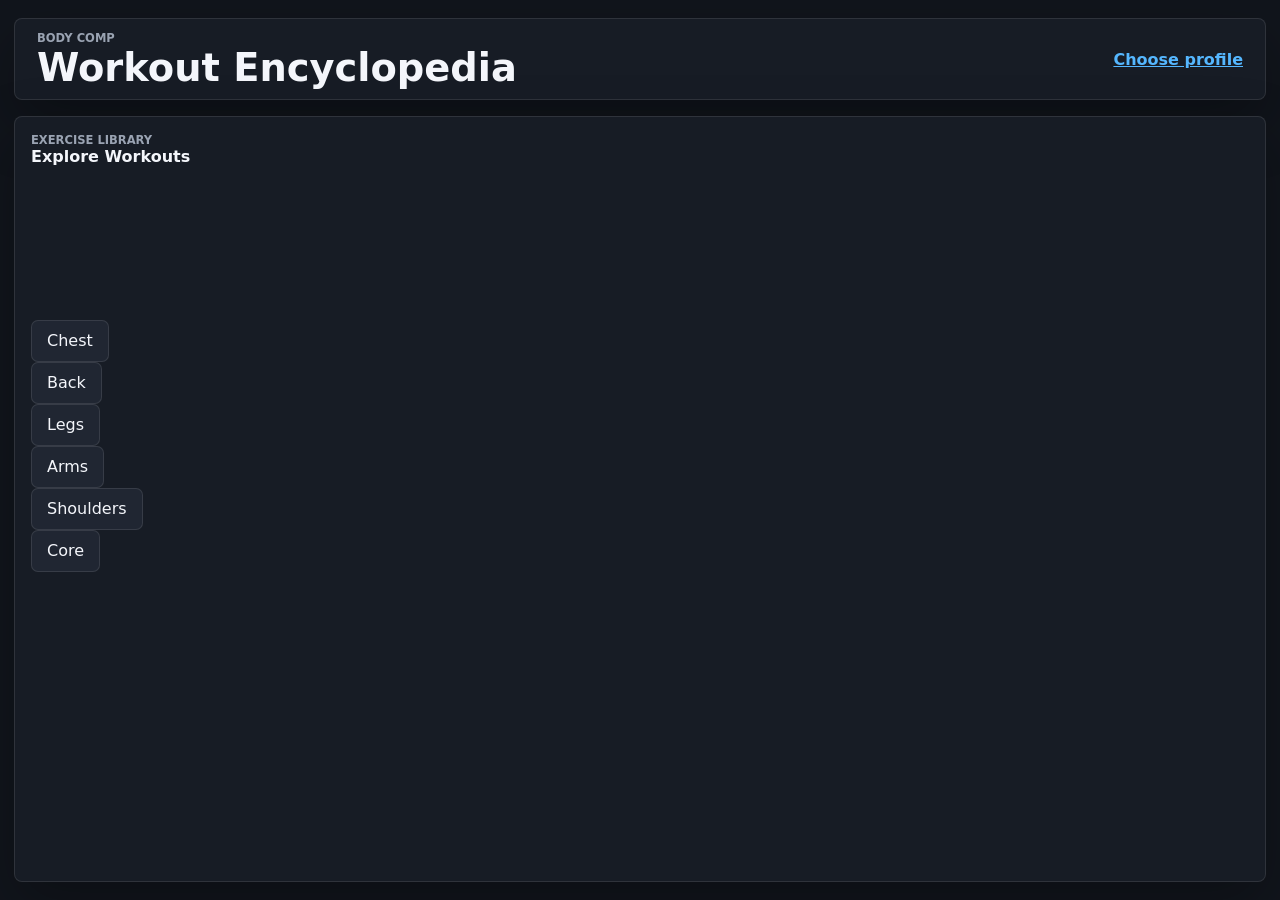
==== workout-encyclopedia.html @ 5a043ffc "Beginning inital work on Workout encyclopedia with list of exercises and visualization." ====
<!DOCTYPE html>
<html lang="en">
<head>
    <meta charset="UTF-8">
    <meta name="viewport" content="width=device-width, initial-scale=1.0">
    <title>Workout Encyclopedia</title>
    <link rel="stylesheet" href="styles.css">
</head>
<body>
    <main class="app-shell">
        <header class="titlebar">
            <div>
                <p class="eyebrow">Body Comp</p>
                <h1>Workout Encyclopedia</h1>
            </div>
        </header>

        <section class="encyclopedia-page">
            <div class="panel encyclopedia-panel">
                <div class="encyclopedia-heading">
                    <div>
                        <p class="eyebrow">Exercise Library</p>
                        <h2>Explore Workouts</h2>
                    </div>
                </div>

                <div class = "muscleGroup-list" id="muscleGroup-list" aria-label="Muscle groups">
                 
                    <button class="muscle-group-button" data-muscle-group="chest">Chest</button>
                    <button class="muscle-group-button" data-muscle-group="back">Back</button>
                    <button class="muscle-group-button" data-muscle-group="legs">Legs</button>
                    <button class="muscle-group-button" data-muscle-group="arms">Arms</button>
                    <button class="muscle-group-button" data-muscle-group="shoulders">Shoulders</button>
                    <button class="muscle-group-button" data-muscle-group="core">Core</button>
                </div>

                <div
                    id="workoutEncyclopedia"
                    class="workout-exercises"
                    aria-live="polite"
                ></div>
            </div>
        </section>
    </main>

    <script src="nav-config.js"></script>
    <script src="nav-utils.js"></script>
    <script src="api.js"></script>
    <script src="profile-menu.js"></script>
    <script src="workout-encyclopedia.js"></script>

</body>
</html>
---- styles.css ----
:root {
  color-scheme: dark;
  --bg: #11151c;
  --surface: #171c25;
  --surface-2: #202632;
  --surface-3: #282f3c;
  --text: #f4f6fb;
  --muted: #9aa3b2;
  --quiet: #737d8d;
  --line: rgba(255, 255, 255, 0.1);
  --line-strong: rgba(255, 255, 255, 0.18);
  --accent: #55b7ff;
  --accent-soft: rgba(85, 183, 255, 0.16);
  --muscle: #2f7fca;
  --muscle-dim: #235c98;
  --body: #272f3f;
  --shadow: 0 22px 60px rgba(0, 0, 0, 0.28);
}

* {
  box-sizing: border-box;
}

body {
  margin: 0;
  min-height: 100vh;
  background: var(--bg);
  color: var(--text);
  font-family:
    Inter,
    ui-sans-serif,
    system-ui,
    -apple-system,
    BlinkMacSystemFont,
    "Segoe UI",
    sans-serif;
}

button {
  font: inherit;
  cursor: pointer;
}

.app-shell {
  display: grid;
  grid-template-rows: auto minmax(0, 1fr);
  gap: 16px;
  width: min(1480px, calc(100% - 28px));
  min-height: 100vh;
  margin: 0 auto;
  padding: 18px 0;
}

.titlebar,
.workspace,
.panel,
.model-panel {
  border: 1px solid var(--line);
  background: var(--surface);
  box-shadow: var(--shadow);
}

.titlebar {
  display: flex;
  flex-wrap: wrap;
  justify-content: space-between;
  gap: 18px;
  align-items: center;
  min-height: 70px;
  padding: 12px 22px;
  border-radius: 8px;
}

.workout-page-titlebar {
  min-height: 56px;
  padding: 8px 18px;
}

.workout-page-titlebar h1 {
  font-size: 1.8rem;
}

.eyebrow,
.canvas-toolbar span,
.stat-grid span,
.metric-list span {
  margin: 0;
  color: var(--muted);
  font-size: 0.72rem;
  font-weight: 850;
  letter-spacing: 0;
  text-transform: uppercase;
}

h1,
h2,
p {
  margin: 0;
}

h1 {
  margin-top: 4px;
  font-size: clamp(1.55rem, 3vw, 2.6rem);
  line-height: 1;
}

h2 {
  font-size: 1rem;
}

.view-toggle {
  display: grid;
  grid-template-columns: 1fr 1fr;
  min-width: 190px;
  padding: 4px;
  border: 1px solid var(--line);
  border-radius: 8px;
  background: #0f131a;
}

.view-toggle a {
  display: grid;
  place-items: center;
  min-height: 38px;
  border: 0;
  border-radius: 6px;
  background: transparent;
  color: var(--muted);
  font-weight: 850;
  text-decoration: none;
}

.view-toggle a.active {
  background: var(--surface-3);
  color: var(--text);
}

.home-page {
  display: grid;
  place-content: center;
  gap: 24px;
  width: min(760px, 100%);
  min-height: calc(100vh - 138px);
  margin: 0 auto;
}

.welcome-section {
  text-align: center;
}

.welcome-section h2 {
  font-size: clamp(1.6rem, 4vw, 2.5rem);
}

.welcome-section p {
  margin-top: 10px;
  color: var(--muted);
}

.view-buttons {
  display: grid;
  grid-template-columns: repeat(auto-fit, minmax(180px, 1fr));
  gap: 14px;
}

.view-button {
  display: grid;
  justify-items: center;
  gap: 10px;
  padding: 30px 20px;
  border: 1px solid var(--line);
  border-radius: 8px;
  background: var(--surface);
  color: var(--text);
  box-shadow: var(--shadow);
  text-decoration: none;
  transition:
    transform 160ms ease,
    border-color 160ms ease,
    background 160ms ease;
}

.view-button:hover,
.view-button:focus-visible {
  border-color: var(--accent);
  background: var(--surface-2);
  outline: none;
  transform: translateY(-2px);
}

.button-icon {
  display: grid;
  place-items: center;
  width: 48px;
  height: 48px;
  border-radius: 50%;
  background: var(--accent-soft);
  color: var(--accent);
  font-size: 1.6rem;
}

.button-text {
  font-size: 1.1rem;
  font-weight: 850;
}

.workspace {
  display: grid;
  grid-template-columns: 280px minmax(460px, 1fr) 320px;
  gap: 14px;
  min-height: 0;
  padding: 14px;
  border-radius: 8px;
}

.sidebar,
.details-panel {
  display: grid;
  align-content: start;
  gap: 14px;
  min-width: 0;
}

.panel,
.model-panel {
  border-radius: 8px;
}

.panel {
  display: grid;
  gap: 14px;
  padding: 16px;
}

.stat-grid,
.metric-list {
  display: grid;
  gap: 10px;
}

.stat-grid {
  grid-template-columns: 1fr 1fr;
}

.stat-grid article,
.metric-list article {
  min-width: 0;
  padding: 13px;
  border: 1px solid var(--line);
  border-radius: 8px;
  background: var(--surface-2);
}

.stat-grid strong,
.metric-list strong {
  display: block;
  margin-top: 4px;
  color: var(--text);
  font-size: 1.4rem;
  line-height: 1;
}

.model-panel {
  display: grid;
  grid-template-rows: auto minmax(730px, 1fr);
  min-width: 0;
  min-height: calc(100vh - 148px);
  overflow: hidden;
}

.canvas-toolbar {
  display: flex;
  justify-content: space-between;
  gap: 16px;
  align-items: center;
  min-height: 66px;
  padding: 12px 16px;
  border-bottom: 1px solid var(--line);
  background: #131820;
}

.canvas-toolbar strong {
  display: block;
  margin-top: 3px;
  font-size: 1.12rem;
}

.icon-button {
  display: grid;
  place-items: center;
  width: 42px;
  min-height: 42px;
  border: 1px solid var(--line-strong);
  border-radius: 8px;
  background: var(--surface-2);
  color: var(--text);
  font-size: 1.1rem;
  font-weight: 900;
}

.icon-button:hover {
  border-color: var(--accent);
  color: var(--accent);
}

.canvas-wrap {
  position: relative;
  min-height: 730px;
  background:
    linear-gradient(rgba(255, 255, 255, 0.03) 1px, transparent 1px),
    linear-gradient(90deg, rgba(255, 255, 255, 0.03) 1px, transparent 1px),
    radial-gradient(circle at center, #1c2230, #10141b 72%);
  background-size:
    42px 42px,
    42px 42px,
    auto;
}

#muscleCanvas {
  display: block;
  width: 100%;
  height: 100%;
  min-height: 730px;
  touch-action: none;
}

#muscleCanvas:focus-visible {
  outline: 3px solid var(--accent);
  outline-offset: -3px;
}

.visually-hidden {
  position: absolute;
  width: 1px;
  height: 1px;
  padding: 0;
  margin: -1px;
  overflow: hidden;
  clip: rect(0, 0, 0, 0);
  white-space: nowrap;
  border: 0;
}

.selected-card p:not(.eyebrow) {
  color: var(--muted);
  line-height: 1.55;
}

.api-status {
  color: var(--muted);
  font-size: 0.9rem;
  text-align: center;
}

.selected-card h2 {
  margin-top: -6px;
  font-size: 1.45rem;
}

.muscle-list {
  display: grid;
  gap: 8px;
  max-height: min(620px, calc(100vh - 320px));
  overflow: auto;
  padding-right: 3px;
}

.muscle-chip {
  display: flex;
  justify-content: space-between;
  gap: 12px;
  align-items: center;
  width: 100%;
  min-height: 40px;
  padding: 10px 12px;
  border: 1px solid var(--line);
  border-radius: 8px;
  background: var(--surface-2);
  color: var(--text);
  text-align: left;
}

.muscle-chip::after {
  width: 9px;
  height: 9px;
  flex: 0 0 auto;
  border-radius: 999px;
  background: var(--recovery-color, var(--muscle));
  content: "";
}

.muscle-chip:hover,
.muscle-chip.active {
  border-color: var(--accent);
}

.muscle-chip.active::after {
  background: var(--accent);
}

.muscle-chip.status-needs_recovery::after {
  background: var(--recovery-color, #d95f68);
}

.workout-page {
  width: min(900px, 100%);
  margin: 0 auto;
}

.workout-form,
.workout-exercises {
  gap: 20px;
}

.workout-heading,
.exercise-card-header,
.workout-actions,
.exercise-picker > div,
.custom-exercise-header,
.custom-exercise-actions {
  display: flex;
  justify-content: space-between;
  gap: 16px;
  align-items: center;
}

.workout-time-fields {
  display: grid;
  grid-template-columns: minmax(150px, 1fr) minmax(120px, 0.7fr) minmax(180px, 1.3fr);
  gap: 12px;
  align-items: end;
}

.workout-time-fields label {
  display: grid;
  gap: 7px;
  color: var(--muted);
  font-size: 0.85rem;
  font-weight: 750;
}

.workout-time-fields .field-hint { margin: 0 0 8px; }

.notes-field,
.exercise-picker,
.custom-exercise-name-field,
.custom-muscle-row {
  display: grid;
  gap: 7px;
  color: var(--muted);
  font-size: 0.85rem;
  font-weight: 750;
}

.notes-field {
  min-width: min(320px, 100%);
}

.custom-exercise {
  display: grid;
  gap: 12px;
  padding: 16px;
  border: 1px solid var(--line);
  border-radius: 8px;
  background: var(--surface-2);
}

.custom-exercise-header {
  align-items: center;
}

.custom-exercise-header h3 {
  margin: 0;
  font-size: 1rem;
}

.custom-exercise-form {
  display: grid;
  gap: 14px;
}

.custom-exercise-form[hidden] {
  display: none;
}

.custom-muscle-rows {
  display: grid;
  gap: 10px;
}

.custom-muscle-row {
  grid-template-columns: minmax(0, 1fr) minmax(90px, 0.5fr) auto;
  align-items: end;
}

.custom-muscle-row select {
  min-width: 0;
}

.custom-workouts-panel {
  display: grid;
  gap: 18px;
}

.custom-workout-list {
  display: grid;
  gap: 14px;
}

.custom-workout-card {
  display: grid;
  gap: 14px;
  padding: 16px;
  border: 1px solid var(--line);
  border-radius: 8px;
  background: var(--surface-2);
}

.custom-workout-card h3 {
  margin: 0;
  font-size: 1rem;
}

.custom-workout-editor {
  display: grid;
  gap: 14px;
}

.custom-workout-assignment-row {
  display: grid;
  grid-template-columns: minmax(0, 1fr) minmax(110px, 0.4fr) minmax(
      110px,
      0.4fr
    ) auto;
  align-items: end;
  gap: 10px;
}

.custom-workout-assignment-row label {
  display: grid;
  min-width: 0;
  gap: 7px;
  color: var(--muted);
  font-size: 0.85rem;
  font-weight: 750;
}

.custom-workout-actions {
  justify-content: flex-start;
  flex-wrap: wrap;
}

.custom-workout-actions .button {
  margin-left: auto;
}

.remove-muscle-button {
  min-height: 42px;
  padding: 9px 12px;
  border: 1px solid var(--line);
  border-radius: 7px;
  background: transparent;
  color: var(--muted);
  font: inherit;
  font-weight: 800;
}

input,
select,
textarea {
  width: 100%;
  min-height: 42px;
  padding: 9px 11px;
  border: 1px solid var(--line-strong);
  border-radius: 7px;
  background: #111720;
  color: var(--text);
  font: inherit;
}

textarea {
  min-height: 76px;
  resize: vertical;
}

.exercise-picker select {
  min-width: 260px;
}

.button,
.text-button,
.remove-set {
  border: 0;
  border-radius: 7px;
  font: inherit;
  font-weight: 800;
}

.button {
  min-height: 42px;
  padding: 9px 15px;
  background: var(--accent);
  color: #07111a;
}

.button:disabled {
  cursor: not-allowed;
  opacity: 0.55;
}
.button-secondary {
  background: var(--surface-3);
  color: var(--text);
}
.text-button {
  padding: 6px 0;
  background: transparent;
  color: var(--accent);
}

/* Profile section and dropdown */
.auth-section {
  position: relative;
  display: flex;
  align-items: center;
  flex-shrink: 0;
}

.profile-section {
  position: relative;
}

.profile-button {
  width: 40px;
  height: 40px;
  border: 0;
  border-radius: 50%;
  background: var(--surface-3);
  cursor: pointer;
  display: flex;
  align-items: center;
  justify-content: center;
  padding: 0;
  transition: background 0.2s;
}

.profile-button:hover {
  background: var(--line);
}

.profile-avatar {
  width: 100%;
  height: 100%;
  border-radius: 50%;
  background: var(--accent);
  color: #07111a;
  display: flex;
  align-items: center;
  justify-content: center;
  font-size: 0.85rem;
  font-weight: 800;
}

.profile-dropdown {
  position: absolute;
  top: 100%;
  right: 0;
  margin-top: 8px;
  min-width: 200px;
  background: var(--surface);
  border: 1px solid var(--line);
  border-radius: 8px;
  box-shadow: var(--shadow);
  z-index: 1000;
  overflow: hidden;
}

.profile-info {
  padding: 12px 16px;
  border-bottom: 1px solid var(--line);
}

.profile-name {
  margin: 0;
  font-weight: 600;
  font-size: 0.95rem;
  color: var(--text);
}

.profile-email {
  margin: 4px 0 0 0;
  font-size: 0.8rem;
  color: var(--muted);
}

.profile-divider {
  margin: 0;
  border: 0;
  border-bottom: 1px solid var(--line);
}

.profile-menu-item {
  width: 100%;
  border: 0;
  background: transparent;
  color: var(--text);
  padding: 10px 16px;
  text-align: left;
  font: inherit;
  cursor: pointer;
  transition: background 0.15s;
}

.profile-menu-item:hover {
  background: var(--surface-3);
}

.profile-menu-item:active {
  background: var(--line);
}

.empty-state,
.exercise-card-header p,
.form-status {
  margin: 0;
  color: var(--muted);
}

.exercise-card {
  display: grid;
  gap: 13px;
  padding: 16px;
  border: 1px solid var(--line);
  border-radius: 8px;
  background: var(--surface-2);
}

.exercise-card h3 {
  margin: 0;
  font-size: 1rem;
}
.exercise-card-header p {
  margin-top: 4px;
  font-size: 0.82rem;
}
.set-entry-controls {
  display: flex;
  flex-wrap: wrap;
  gap: 12px;
}
.set-entry-controls label {
  display: grid;
  gap: 5px;
  color: var(--muted);
  font-size: 0.78rem;
  font-weight: 750;
}
.set-entry-controls input {
  width: 100px;
}
.set-table {
  overflow-x: auto;
}
.set-header,
.set-row {
  display: grid;
  grid-template-columns:
    52px minmax(130px, 1fr) minmax(110px, 1fr) minmax(90px, 1fr)
    38px;
  gap: 8px;
  align-items: center;
}
.set-header {
  padding: 0 0 6px;
  color: var(--muted);
  font-size: 0.75rem;
  font-weight: 800;
  text-transform: uppercase;
}
.set-row + .set-row {
  margin-top: 8px;
}
.set-row > span {
  text-align: center;
  font-weight: 800;
}
.set-row input {
  min-width: 0;
}
.history-panel {
  display: grid;
  gap: 18px;
}
.history-card {
  gap: 16px;
}
.history-session-fields {
  display: grid;
  grid-template-columns: repeat(2, minmax(0, 1fr));
  gap: 12px;
}

.timestamp-actions { display: flex; gap: 10px; align-items: center; }
.history-session-fields label,
.history-exercise-header label {
  display: grid;
  gap: 6px;
  min-width: 0;
  color: var(--muted);
  font-size: 0.82rem;
  font-weight: 750;
}
.history-exercises {
  display: grid;
  gap: 16px;
}
.history-exercise {
  display: grid;
  gap: 8px;
}
.history-exercise-header,
.history-actions {
  display: flex;
  align-items: end;
  justify-content: space-between;
  gap: 12px;
}
.history-exercise-header label {
  flex: 1;
}
.history-exercise-header .text-button {
  flex: 0 0 auto;
}
.history-actions {
  align-items: center;
}
.history-add-exercise {
  display: flex;
  gap: 8px;
  min-width: 0;
}
.history-add-exercise select {
  min-width: 180px;
}
.history-actions .form-status {
  text-align: right;
}
.history-exercise .set-header,
.history-set-row {
  grid-template-columns: 44px repeat(4, minmax(104px, 1fr)) 38px;
}
.remove-set {
  width: 34px;
  min-height: 34px;
  background: transparent;
  color: var(--muted);
  font-size: 1.4rem;
}
.remove-set:disabled {
  cursor: not-allowed;
  opacity: 0.4;
}
.form-status.success {
  color: #83dba0;
}
.form-status.error {
  color: #ef858b;
}

.auth-shell {
  place-content: center;
}
.auth-card {
  width: min(440px, 100%);
  margin: auto;
}

.profile-list { display: grid; gap: 8px; margin: 16px 0; }
.profile-list .button { text-align: left; }
.auth-copy {
  color: var(--muted);
  line-height: 1.5;
}
.auth-form {
  display: grid;
  gap: 14px;
}
.auth-form label {
  display: grid;
  gap: 7px;
  color: var(--muted);
  font-size: 0.85rem;
  font-weight: 750;
}
.field-hint {
  margin: -7px 0 0;
  color: var(--quiet);
  font-size: 0.8rem;
}

/* Navigation Hub - Scalable Top Navigation - Thin Line Style */
.nav-hub {
  display: flex;
  justify-content: flex-start;
  align-items: center;
  gap: 6px;
  min-height: 48px;
  padding: 8px 22px;
  border: 1px solid var(--line);
  border-radius: 8px;
  background: var(--surface);
  box-shadow: var(--shadow);
}

.nav-hub__toggle {
  display: none;
  flex-direction: column;
  gap: 4px;
  width: 32px;
  height: 32px;
  padding: 6px;
  border: none;
  background: transparent;
  cursor: pointer;
}

.nav-hub__hamburger,
.nav-hub__hamburger::before,
.nav-hub__hamburger::after {
  display: block;
  width: 20px;
  height: 2px;
  background: var(--text);
  border-radius: 2px;
  transition: all 0.3s ease;
}

.nav-hub__hamburger::before,
.nav-hub__hamburger::after {
  content: "";
}

.nav-hub__toggle[aria-expanded="true"] .nav-hub__hamburger {
  background: transparent;
}

.nav-hub__toggle[aria-expanded="true"] .nav-hub__hamburger::before {
  transform: rotate(45deg) translate(8px, 8px);
}

.nav-hub__toggle[aria-expanded="true"] .nav-hub__hamburger::after {
  transform: rotate(-45deg) translate(6px, -6px);
}

.nav-hub__list {
  display: flex;
  gap: 6px;
  list-style: none;
  margin: 0;
  padding: 0;
}

.nav-hub__item {
  list-style: none;
}

.nav-hub__link {
  display: inline-block;
  padding: 6px 14px;
  border: 1px solid var(--line-strong);
  border-radius: 6px;
  background: transparent;
  color: var(--text);
  text-decoration: none;
  font-size: 0.85rem;
  font-weight: 600;
  transition: all 0.2s ease;
  cursor: pointer;
}

.nav-hub__link:hover {
  border-color: var(--accent);
  color: var(--accent);
  background: var(--accent-soft);
}

.nav-hub__link.active {
  border-color: var(--accent);
  background: var(--accent-soft);
  color: var(--accent);
}

/* Mobile Navigation - Hamburger Menu */
@media (max-width: 560px) {
  .nav-hub {
    gap: 0;
  }

  .nav-hub__toggle {
    display: flex;
    order: 1;
    margin-right: auto;
  }

  .nav-hub__list {
    order: 2;
    position: absolute;
    top: 50px;
    left: 22px;
    flex-direction: column;
    gap: 4px;
    width: calc(100% - 44px);
    max-height: 0;
    overflow: hidden;
    background: var(--surface);
    border: 1px solid var(--line);
    border-top: none;
    border-radius: 0 0 8px 8px;
    padding: 0;
    transition: max-height 0.3s ease;
  }

  .nav-hub__list.active {
    max-height: 500px;
    padding: 8px;
  }

  .nav-hub__link {
    width: 100%;
    display: block;
    text-align: left;
  }
}

@media (max-width: 600px) {
  .workout-heading,
  .workout-time-fields,
  .exercise-picker > div,
  .workout-actions,
  .custom-exercise-header,
  .custom-exercise-actions {
    align-items: stretch;
    flex-direction: column;
  }
  .notes-field,
  .exercise-picker select {
    min-width: 0;
  }
  .custom-muscle-row {
    grid-template-columns: 1fr;
  }
  .custom-workout-assignment-row {
    grid-template-columns: minmax(0, 1fr) minmax(110px, 0.7fr);
  }
  .custom-workout-assignment-row .remove-muscle-button {
    grid-column: 1 / -1;
  }
  .custom-workout-actions .button {
    margin-left: 0;
  }
  .set-table {
    margin-right: -2px;
  }
  .set-header,
  .set-row {
    min-width: 480px;
  }
  .history-session-fields {
    grid-template-columns: 1fr;
  }
  .history-exercise-header,
  .history-actions {
    align-items: stretch;
    flex-direction: column;
  }
  .history-add-exercise {
    flex-direction: column;
  }
  .history-add-exercise select {
    min-width: 0;
  }
  .history-exercise .set-header,
  .history-set-row {
    min-width: 570px;
  }
  .history-actions .form-status {
    text-align: left;
  }
}

@media (max-width: 1100px) {
  .workspace {
    grid-template-columns: 240px minmax(420px, 1fr);
  }

  .details-panel {
    grid-column: 1 / -1;
    grid-template-columns: 1fr 1fr;
  }
}

@media (max-width: 780px) {
  .titlebar {
    align-items: stretch;
    flex-direction: column;
  }

  .view-toggle {
    min-width: 0;
  }

  .workspace,
  .details-panel {
    grid-template-columns: 1fr;
  }

  .model-panel {
    min-height: auto;
  }

  .view-buttons {
    grid-template-columns: 1fr;
  }
}

.composition-shell {
  align-content: start;
}

.composition-layout {
  display: grid;
  grid-template-columns: minmax(280px, 0.8fr) minmax(0, 1.2fr);
  align-items: start;
  gap: 16px;
}

.composition-entry,
.composition-history {
  align-content: start;
  min-width: 0;
}

.measurement-form {
  display: grid;
  gap: 16px;
}

.measurement-form label,
.history-unit-control {
  display: grid;
  gap: 7px;
  color: var(--muted);
  font-size: 0.85rem;
  font-weight: 750;
}

.measurement-weight-input,
.measurement-percent-input {
  display: grid;
  grid-template-columns: minmax(0, 1fr) 82px;
  align-items: center;
  gap: 8px;
}

.measurement-percent-input span {
  color: var(--muted);
}

.lean-mass-preview {
  min-height: 24px;
  color: var(--text);
  font-weight: 750;
}

.measurement-form-actions,
.measurement-row-actions {
  display: flex;
  flex-wrap: wrap;
  align-items: center;
  gap: 10px;
}

.measurement-history-header,
.measurement-row {
  display: flex;
  justify-content: space-between;
  align-items: center;
  gap: 16px;
}

.history-unit-control {
  width: 82px;
  flex: 0 0 auto;
}

.measurement-list {
  display: grid;
}

.measurement-row {
  padding: 15px 0;
  border-bottom: 1px solid var(--line);
}

.measurement-row:first-child {
  padding-top: 0;
}

.measurement-row:last-child {
  padding-bottom: 0;
  border-bottom: 0;
}

.measurement-row-details {
  display: grid;
  gap: 6px;
  min-width: 0;
}

.measurement-row-details h3 {
  margin: 0;
  font-size: 0.95rem;
}

.measurement-row-details p {
  color: var(--muted);
  line-height: 1.45;
}

.measurement-row-actions {
  flex: 0 0 auto;
}

.danger-text {
  color: #ef858b;
}

.composition-link {
  color: var(--accent);
  font-size: 0.85rem;
  font-weight: 750;
  text-decoration: none;
}

.composition-link:hover {
  text-decoration: underline;
}

.encyclopedia-page {
  display: grid;
  gap: 18px;
}

.muscle-group-button{
  display: grid;
  gap: 8px;
  place-items: center;
  min-height: 42px;
  padding: 9px 15px;
  border: 1px solid var(--line);
  border-radius: 7px;
  background: var(--surface-2);
  color: var(--text);
}

.muscle-group-button:hover {
  border-color: var(--accent);
  background: var(--surface-3);
}

@media (max-width: 780px) {
  .composition-layout {
    grid-template-columns: 1fr;
  }
}

@media (max-width: 560px) {
  .measurement-history-header,
  .measurement-row {
    align-items: stretch;
    flex-direction: column;
  }

  .measurement-row-actions {
    justify-content: flex-start;
  }
}
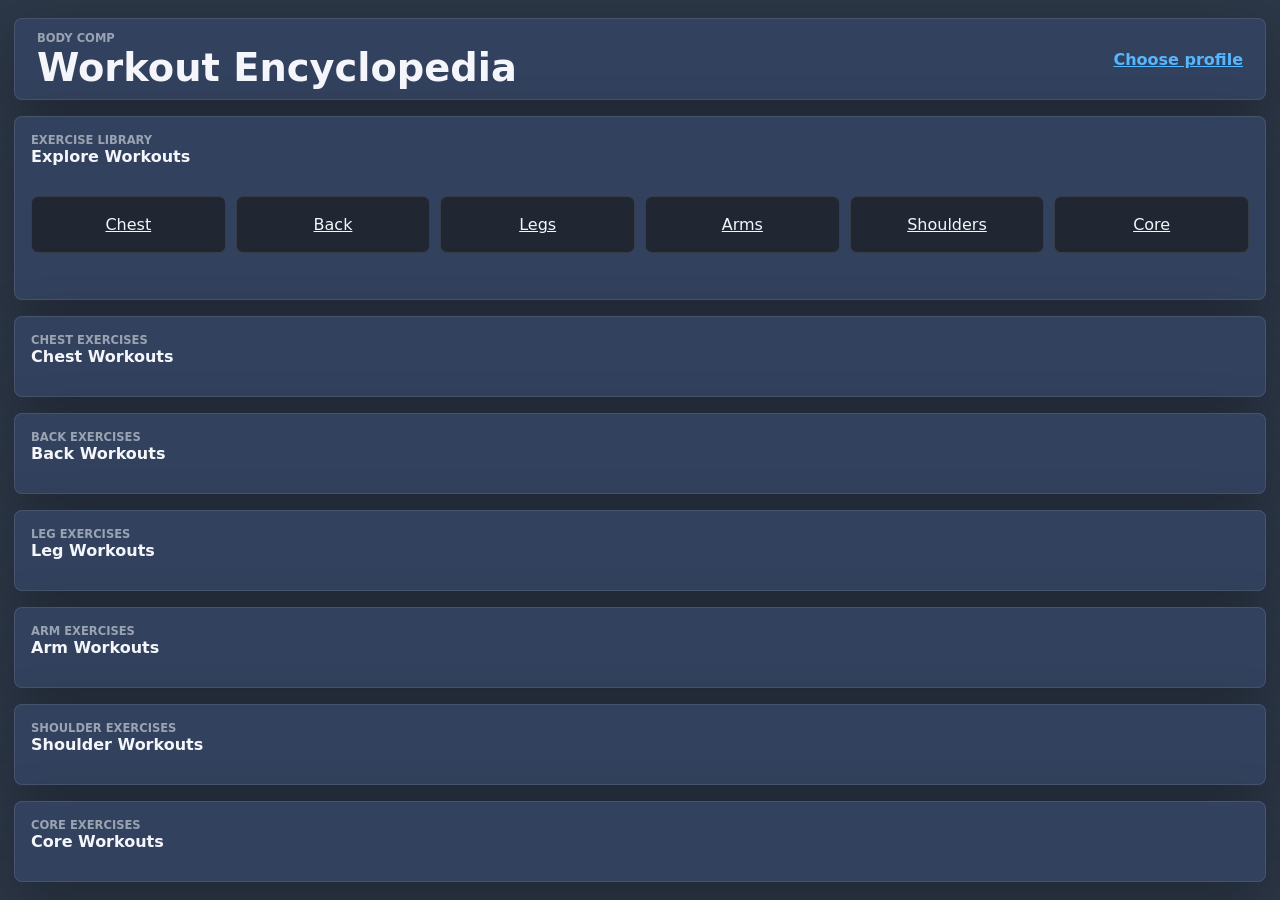
==== commit 5968a9eb: "Switch from js based to href button groups" ====
--- a/workout-encyclopedia.html
+++ b/workout-encyclopedia.html
@@ -24,18 +24,122 @@
                     </div>
                 </div>
 
-                <div class = "muscleGroup-list" id="muscleGroup-list" aria-label="Muscle groups">
-                 
-                    <button class="muscle-group-button" data-muscle-group="chest">Chest</button>
-                    <button class="muscle-group-button" data-muscle-group="back">Back</button>
-                    <button class="muscle-group-button" data-muscle-group="legs">Legs</button>
-                    <button class="muscle-group-button" data-muscle-group="arms">Arms</button>
-                    <button class="muscle-group-button" data-muscle-group="shoulders">Shoulders</button>
-                    <button class="muscle-group-button" data-muscle-group="core">Core</button>
+                <div class ="button-group">
+
+                    <a href="workout-encyclopedia.html#chestGroupSection" class="muscle-group-button" data-muscle-group="chest">Chest</a>
+                    <a href="workout-encyclopedia.html#backGroupSection" class="muscle-group-button" data-muscle-group="back">Back</a>
+                    <a href="workout-encyclopedia.html#legsGroupSection" class="muscle-group-button" data-muscle-group="legs">Legs</a>
+                    <a href="workout-encyclopedia.html#armsGroupSection" class="muscle-group-button" data-muscle-group="arms">Arms</a>
+                    <a href="workout-encyclopedia.html#shouldersGroupSection" class="muscle-group-button" data-muscle-group="shoulders">Shoulders</a>
+                    <a href="workout-encyclopedia.html#coreGroupSection" class="muscle-group-button" data-muscle-group="core">Core</a>
+
                 </div>
 
                 <div
                     id="workoutEncyclopedia"
+                    class="workout-exercises"
+                    aria-live="polite"
+                ></div>
+            </div>
+        </section>
+
+        <section class="chestGroup-section" id="chestGroupSection">
+            <div class="panel encyclopedia-panel">
+                <div class="encyclopedia-heading">
+                    <div>
+                        <p class="eyebrow">Chest Exercises</p>
+                        <h2>Chest Workouts</h2>
+                    </div>
+                </div>
+
+                <div
+                    id="chestExercises"
+                    class="workout-exercises"
+                    aria-live="polite"
+                ></div>
+            </div>
+        </section>
+
+
+        <section class="backGroup-section" id="backGroupSection">
+            <div class="panel encyclopedia-panel">
+                <div class="encyclopedia-heading">
+                    <div>
+                        <p class="eyebrow">Back Exercises</p>
+                        <h2>Back Workouts</h2>
+                    </div>
+                </div>
+
+                <div
+                    id="backExercises"
+                    class="workout-exercises"
+                    aria-live="polite"
+                ></div>
+            </div>
+        </section>
+
+        <section class="legsGroup-section" id="legsGroupSection">
+            <div class="panel encyclopedia-panel">
+                <div class="encyclopedia-heading">
+                    <div>
+                        <p class="eyebrow">Leg Exercises</p>
+                        <h2>Leg Workouts</h2>
+                    </div>
+                </div>
+
+                <div
+                    id="legsExercises"
+                    class="workout-exercises"
+                    aria-live="polite"
+                ></div>
+            </div>
+        </section>
+
+        <section class="armsGroup-section" id="armsGroupSection">
+            <div class="panel encyclopedia-panel">
+                <div class="encyclopedia-heading">
+                    <div>
+                        <p class="eyebrow">Arm Exercises</p>
+                        <h2>Arm Workouts</h2>
+                    </div>
+                </div>
+
+                <div
+                    id="armsExercises"
+                    class="workout-exercises"
+                    aria-live="polite"
+                ></div>
+            </div>
+        </section>
+
+        <section class="shouldersGroup-section" id="shouldersGroupSection">
+            <div class="panel encyclopedia-panel">
+                <div class="encyclopedia-heading">
+                    <div>
+                        <p class="eyebrow">Shoulder Exercises</p>
+                        <h2>Shoulder Workouts</h2>
+                    </div>
+                </div>
+
+                <div
+                    id="shouldersExercises"
+                    class="workout-exercises"
+                    aria-live="polite"
+                ></div>
+            </div>
+        </section>
+
+        <section class="coreGroup-section" id="coreGroupSection">
+            <div class="panel encyclopedia-panel">
+                <div class="encyclopedia-heading">
+                    <div>
+                        <p class="eyebrow">Core Exercises</p>
+                        <h2>Core Workouts</h2>
+                    </div>
+                </div>
+
+                <div
+                    id="coreExercises"
                     class="workout-exercises"
                     aria-live="polite"
                 ></div>
--- a/styles.css
+++ b/styles.css
@@ -1,7 +1,7 @@
 :root {
   color-scheme: dark;
-  --bg: #11151c;
-  --surface: #171c25;
+  --bg: #2c3747;
+  --surface: #32415d;
   --surface-2: #202632;
   --surface-3: #282f3c;
   --text: #f4f6fb;
@@ -21,6 +21,11 @@
   box-sizing: border-box;
 }
 
+html {
+  font-size: 16px;
+  scroll-behavior: smooth;
+}
+
 body {
   margin: 0;
   min-height: 100vh;
@@ -69,6 +74,7 @@
   min-height: 70px;
   padding: 12px 22px;
   border-radius: 8px;
+  max-height: 120px;
 }
 
 .workout-page-titlebar {
@@ -90,6 +96,8 @@
   font-weight: 850;
   letter-spacing: 0;
   text-transform: uppercase;
+  justify-content: center;
+  align-items: center;
 }
 
 h1,
@@ -405,6 +413,8 @@
 .workout-page {
   width: min(900px, 100%);
   margin: 0 auto;
+  justify-content: center;
+  align-items: center;
 }
 
 .workout-form,
@@ -426,7 +436,10 @@
 
 .workout-time-fields {
   display: grid;
-  grid-template-columns: minmax(150px, 1fr) minmax(120px, 0.7fr) minmax(180px, 1.3fr);
+  grid-template-columns: minmax(150px, 1fr) minmax(120px, 0.7fr) minmax(
+      180px,
+      1.3fr
+    );
   gap: 12px;
   align-items: end;
 }
@@ -439,7 +452,9 @@
   font-weight: 750;
 }
 
-.workout-time-fields .field-hint { margin: 0 0 8px; }
+.workout-time-fields .field-hint {
+  margin: 0 0 8px;
+}
 
 .notes-field,
 .exercise-picker,
@@ -528,10 +543,9 @@
 
 .custom-workout-assignment-row {
   display: grid;
-  grid-template-columns: minmax(0, 1fr) minmax(110px, 0.4fr) minmax(
-      110px,
-      0.4fr
-    ) auto;
+  grid-template-columns:
+    minmax(0, 1fr) minmax(110px, 0.4fr) minmax(110px, 0.4fr)
+    auto;
   align-items: end;
   gap: 10px;
 }
@@ -799,7 +813,11 @@
   gap: 12px;
 }
 
-.timestamp-actions { display: flex; gap: 10px; align-items: center; }
+.timestamp-actions {
+  display: flex;
+  gap: 10px;
+  align-items: center;
+}
 .history-session-fields label,
 .history-exercise-header label {
   display: grid;
@@ -874,8 +892,14 @@
   margin: auto;
 }
 
-.profile-list { display: grid; gap: 8px; margin: 16px 0; }
-.profile-list .button { text-align: left; }
+.profile-list {
+  display: grid;
+  gap: 8px;
+  margin: 16px 0;
+}
+.profile-list .button {
+  text-align: left;
+}
 .auth-copy {
   color: var(--muted);
   line-height: 1.5;
@@ -1252,7 +1276,7 @@
 
 .muscle-group-button{
   display: grid;
-  gap: 8px;
+  gap: 90px;
   place-items: center;
   min-height: 42px;
   padding: 9px 15px;
@@ -1267,6 +1291,12 @@
   background: var(--surface-3);
 }
 
+.button-group {
+  display: grid;
+  grid-template-columns: repeat(auto-fit, minmax(120px, 1fr));
+  gap: 10px;
+}
+
 @media (max-width: 780px) {
   .composition-layout {
     grid-template-columns: 1fr;
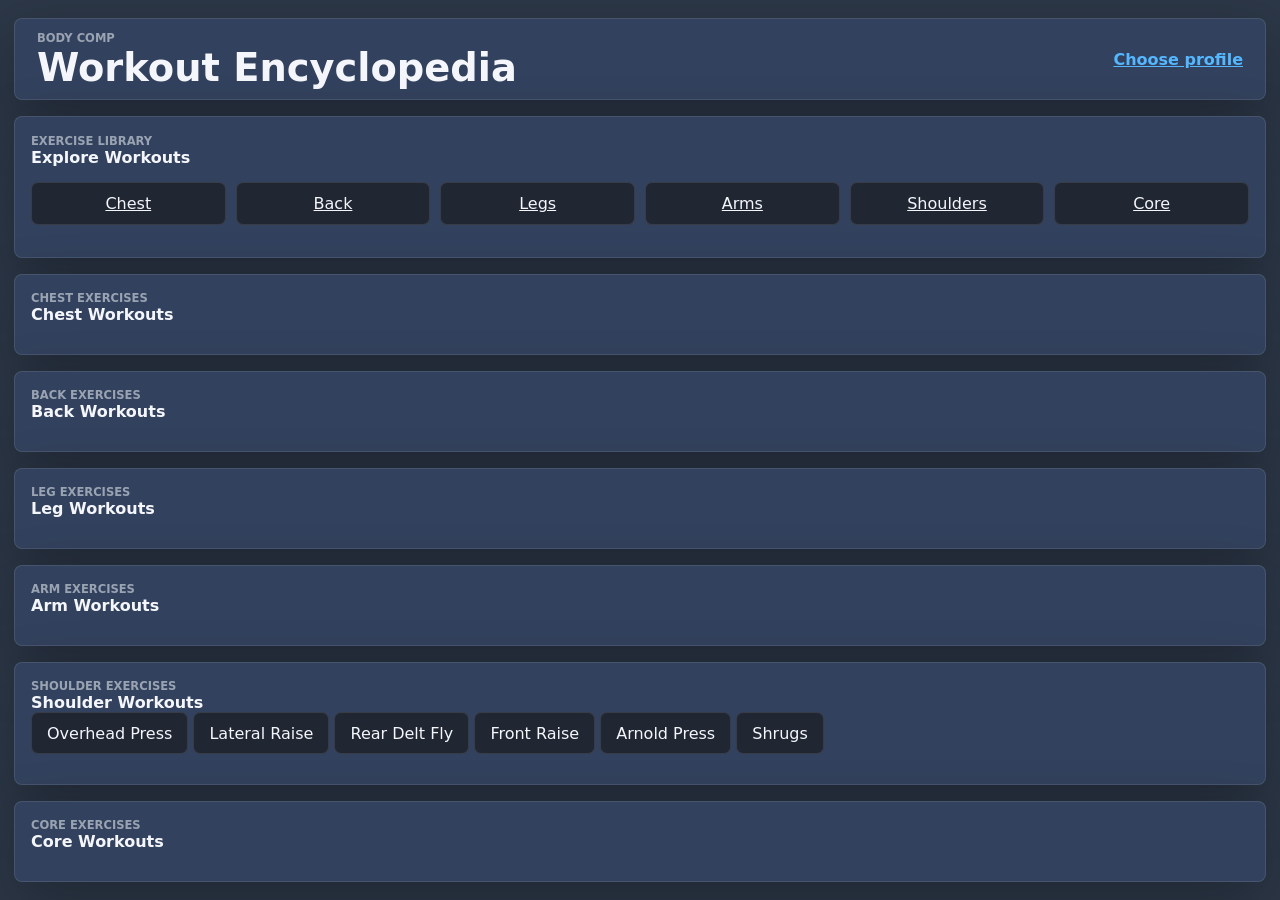
==== commit 1acfd732: "Add exercise toggle buttons to shoulder workouts in the encyclopedia" ====
--- a/workout-encyclopedia.html
+++ b/workout-encyclopedia.html
@@ -118,6 +118,14 @@
                     <div>
                         <p class="eyebrow">Shoulder Exercises</p>
                         <h2>Shoulder Workouts</h2>
+
+                        <button id="overheadPressButton" class="exercise-toggle-button" aria-pressed="false">Overhead Press</button>
+                        <button id="lateralRaiseButton" class="exercise-toggle-button" aria-pressed="false">Lateral Raise</button>
+                        <button id="rearDeltFly" class="exercise-toggle-button" aria-pressed="false">Rear Delt Fly</button>
+                        <button id="frontRaiseButton" class="exercise-toggle-button" aria-pressed="false">Front Raise</button>
+                        <button id="arnoldPressButton" class="exercise-toggle-button" aria-pressed="false">Arnold Press</button>
+                        <button id="shrugsButton" class="exercise-toggle-button" aria-pressed="false">Shrugs</button>
+
                     </div>
                 </div>
 
--- a/styles.css
+++ b/styles.css
@@ -1274,6 +1274,13 @@
   gap: 18px;
 }
 
+.encyclopedia-heading {
+  display: flex;
+  justify-content: space-between;
+  gap: 16px;
+  align-items: center;
+}
+
 .muscle-group-button{
   display: grid;
   gap: 90px;
@@ -1297,6 +1304,27 @@
   gap: 10px;
 }
 
+.exercise-toggle-button {
+  min-height: 42px;
+  padding: 9px 15px;
+  border: 1px solid var(--line);
+  border-radius: 7px;
+  background: var(--surface-2);
+  color: var(--text);
+  align-items: center;
+}
+
+.exercise-toggle-button[aria-pressed="true"] {
+  border-color: var(--accent);
+  background: var(--surface-3);
+  color: var(--accent);
+}
+
+.exercise-toggle-button:hover {
+  border-color: var(--accent);
+  background: var(--surface-3);
+}
+
 @media (max-width: 780px) {
   .composition-layout {
     grid-template-columns: 1fr;
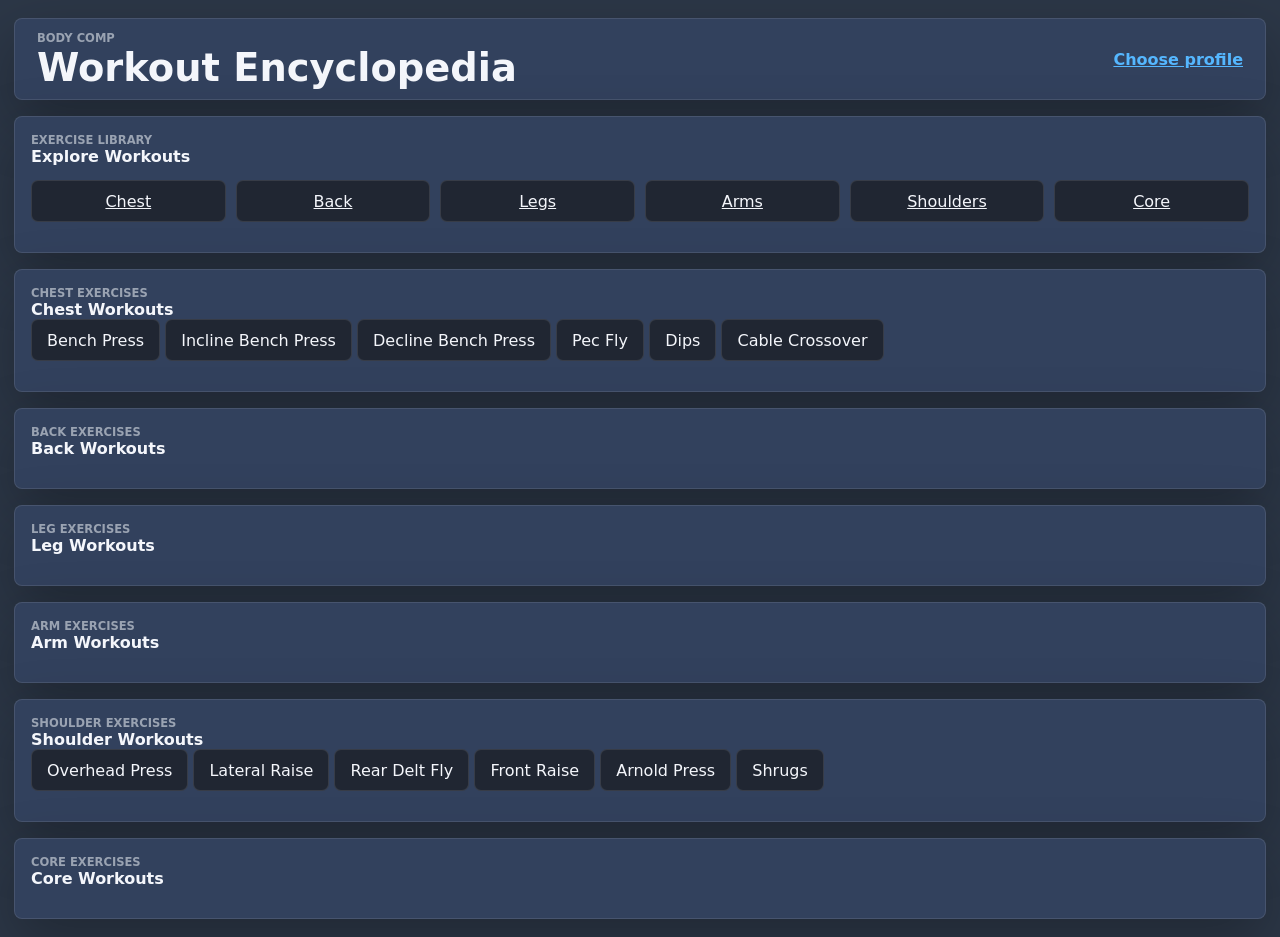
==== commit a498343f: "Add chest exercise buttons and update workout descriptions for consistency" ====
--- a/workout-encyclopedia.html
+++ b/workout-encyclopedia.html
@@ -1,158 +1,272 @@
-<!DOCTYPE html>
+<!doctype html>
 <html lang="en">
-<head>
-    <meta charset="UTF-8">
-    <meta name="viewport" content="width=device-width, initial-scale=1.0">
+  <head>
+    <meta charset="UTF-8" />
+    <meta name="viewport" content="width=device-width, initial-scale=1.0" />
     <title>Workout Encyclopedia</title>
-    <link rel="stylesheet" href="styles.css">
-</head>
-<body>
+    <link rel="stylesheet" href="styles.css" />
+  </head>
+  <body>
     <main class="app-shell">
-        <header class="titlebar">
-            <div>
-                <p class="eyebrow">Body Comp</p>
-                <h1>Workout Encyclopedia</h1>
-            </div>
-        </header>
-
-        <section class="encyclopedia-page">
-            <div class="panel encyclopedia-panel">
-                <div class="encyclopedia-heading">
-                    <div>
-                        <p class="eyebrow">Exercise Library</p>
-                        <h2>Explore Workouts</h2>
-                    </div>
-                </div>
-
-                <div class ="button-group">
-
-                    <a href="workout-encyclopedia.html#chestGroupSection" class="muscle-group-button" data-muscle-group="chest">Chest</a>
-                    <a href="workout-encyclopedia.html#backGroupSection" class="muscle-group-button" data-muscle-group="back">Back</a>
-                    <a href="workout-encyclopedia.html#legsGroupSection" class="muscle-group-button" data-muscle-group="legs">Legs</a>
-                    <a href="workout-encyclopedia.html#armsGroupSection" class="muscle-group-button" data-muscle-group="arms">Arms</a>
-                    <a href="workout-encyclopedia.html#shouldersGroupSection" class="muscle-group-button" data-muscle-group="shoulders">Shoulders</a>
-                    <a href="workout-encyclopedia.html#coreGroupSection" class="muscle-group-button" data-muscle-group="core">Core</a>
-
-                </div>
-
-                <div
-                    id="workoutEncyclopedia"
-                    class="workout-exercises"
-                    aria-live="polite"
-                ></div>
-            </div>
-        </section>
-
-        <section class="chestGroup-section" id="chestGroupSection">
-            <div class="panel encyclopedia-panel">
-                <div class="encyclopedia-heading">
-                    <div>
-                        <p class="eyebrow">Chest Exercises</p>
-                        <h2>Chest Workouts</h2>
-                    </div>
-                </div>
-
-                <div
-                    id="chestExercises"
-                    class="workout-exercises"
-                    aria-live="polite"
-                ></div>
-            </div>
-        </section>
-
-
-        <section class="backGroup-section" id="backGroupSection">
-            <div class="panel encyclopedia-panel">
-                <div class="encyclopedia-heading">
-                    <div>
-                        <p class="eyebrow">Back Exercises</p>
-                        <h2>Back Workouts</h2>
-                    </div>
-                </div>
-
-                <div
-                    id="backExercises"
-                    class="workout-exercises"
-                    aria-live="polite"
-                ></div>
-            </div>
-        </section>
-
-        <section class="legsGroup-section" id="legsGroupSection">
-            <div class="panel encyclopedia-panel">
-                <div class="encyclopedia-heading">
-                    <div>
-                        <p class="eyebrow">Leg Exercises</p>
-                        <h2>Leg Workouts</h2>
-                    </div>
-                </div>
-
-                <div
-                    id="legsExercises"
-                    class="workout-exercises"
-                    aria-live="polite"
-                ></div>
-            </div>
-        </section>
-
-        <section class="armsGroup-section" id="armsGroupSection">
-            <div class="panel encyclopedia-panel">
-                <div class="encyclopedia-heading">
-                    <div>
-                        <p class="eyebrow">Arm Exercises</p>
-                        <h2>Arm Workouts</h2>
-                    </div>
-                </div>
-
-                <div
-                    id="armsExercises"
-                    class="workout-exercises"
-                    aria-live="polite"
-                ></div>
-            </div>
-        </section>
-
-        <section class="shouldersGroup-section" id="shouldersGroupSection">
-            <div class="panel encyclopedia-panel">
-                <div class="encyclopedia-heading">
-                    <div>
-                        <p class="eyebrow">Shoulder Exercises</p>
-                        <h2>Shoulder Workouts</h2>
-
-                        <button id="overheadPressButton" class="exercise-toggle-button" aria-pressed="false">Overhead Press</button>
-                        <button id="lateralRaiseButton" class="exercise-toggle-button" aria-pressed="false">Lateral Raise</button>
-                        <button id="rearDeltFly" class="exercise-toggle-button" aria-pressed="false">Rear Delt Fly</button>
-                        <button id="frontRaiseButton" class="exercise-toggle-button" aria-pressed="false">Front Raise</button>
-                        <button id="arnoldPressButton" class="exercise-toggle-button" aria-pressed="false">Arnold Press</button>
-                        <button id="shrugsButton" class="exercise-toggle-button" aria-pressed="false">Shrugs</button>
-
-                    </div>
-                </div>
-
-                <div
-                    id="shouldersExercises"
-                    class="workout-exercises"
-                    aria-live="polite"
-                ></div>
-            </div>
-        </section>
-
-        <section class="coreGroup-section" id="coreGroupSection">
-            <div class="panel encyclopedia-panel">
-                <div class="encyclopedia-heading">
-                    <div>
-                        <p class="eyebrow">Core Exercises</p>
-                        <h2>Core Workouts</h2>
-                    </div>
-                </div>
-
-                <div
-                    id="coreExercises"
-                    class="workout-exercises"
-                    aria-live="polite"
-                ></div>
-            </div>
-        </section>
+      <header class="titlebar">
+        <div>
+          <p class="eyebrow">Body Comp</p>
+          <h1>Workout Encyclopedia</h1>
+        </div>
+      </header>
+
+      <section class="encyclopedia-page">
+        <div class="panel encyclopedia-panel">
+          <div class="encyclopedia-heading">
+            <div>
+              <p class="eyebrow">Exercise Library</p>
+              <h2>Explore Workouts</h2>
+            </div>
+          </div>
+
+          <div class="button-group">
+            <a
+              href="workout-encyclopedia.html#chestGroupSection"
+              class="muscle-group-button"
+              data-muscle-group="chest"
+              >Chest</a
+            >
+            <a
+              href="workout-encyclopedia.html#backGroupSection"
+              class="muscle-group-button"
+              data-muscle-group="back"
+              >Back</a
+            >
+            <a
+              href="workout-encyclopedia.html#legsGroupSection"
+              class="muscle-group-button"
+              data-muscle-group="legs"
+              >Legs</a
+            >
+            <a
+              href="workout-encyclopedia.html#armsGroupSection"
+              class="muscle-group-button"
+              data-muscle-group="arms"
+              >Arms</a
+            >
+            <a
+              href="workout-encyclopedia.html#shouldersGroupSection"
+              class="muscle-group-button"
+              data-muscle-group="shoulders"
+              >Shoulders</a
+            >
+            <a
+              href="workout-encyclopedia.html#coreGroupSection"
+              class="muscle-group-button"
+              data-muscle-group="core"
+              >Core</a
+            >
+          </div>
+
+          <div
+            id="workoutEncyclopedia"
+            class="workout-exercises"
+            aria-live="polite"
+          ></div>
+        </div>
+      </section>
+
+      <section class="chestGroup-section" id="chestGroupSection">
+        <div class="panel encyclopedia-panel">
+          <div class="encyclopedia-heading">
+            <div>
+              <p class="eyebrow">Chest Exercises</p>
+              <h2>Chest Workouts</h2>
+
+              <button
+                id="benchPress"
+                class="exercise-toggle-button"
+                aria-pressed="false"
+              >
+                Bench Press
+              </button>
+
+              <button
+                id="inclineBenchPress"
+                class="exercise-toggle-button"
+                aria-pressed="false"
+              >
+                Incline Bench Press
+              </button>
+
+              <button
+                id="declineBenchPress"
+                class="exercise-toggle-button"
+                aria-pressed="false"
+              >
+                Decline Bench Press
+              </button>
+
+              <button
+                id="pecFly"
+                class="exercise-toggle-button"
+                aria-pressed="false"
+              >
+                Pec Fly
+              </button>
+
+              <button
+                id="dips"
+                class="exercise-toggle-button"
+                aria-pressed="false"
+              >
+                Dips
+              </button>
+
+              <button
+                id="cableCrossover"
+                class="exercise-toggle-button"
+                aria-pressed="false"
+              >
+                Cable Crossover
+              </button>
+            </div>
+          </div>
+
+          <div
+            id="chestExercises"
+            class="workout-exercises"
+            aria-live="polite"
+          ></div>
+        </div>
+      </section>
+
+      <section class="backGroup-section" id="backGroupSection">
+        <div class="panel encyclopedia-panel">
+          <div class="encyclopedia-heading">
+            <div>
+              <p class="eyebrow">Back Exercises</p>
+              <h2>Back Workouts</h2>
+            </div>
+          </div>
+
+          <div
+            id="backExercises"
+            class="workout-exercises"
+            aria-live="polite"
+          ></div>
+        </div>
+      </section>
+
+      <section class="legsGroup-section" id="legsGroupSection">
+        <div class="panel encyclopedia-panel">
+          <div class="encyclopedia-heading">
+            <div>
+              <p class="eyebrow">Leg Exercises</p>
+              <h2>Leg Workouts</h2>
+            </div>
+          </div>
+
+          <div
+            id="legsExercises"
+            class="workout-exercises"
+            aria-live="polite"
+          ></div>
+        </div>
+      </section>
+
+      <section class="armsGroup-section" id="armsGroupSection">
+        <div class="panel encyclopedia-panel">
+          <div class="encyclopedia-heading">
+            <div>
+              <p class="eyebrow">Arm Exercises</p>
+              <h2>Arm Workouts</h2>
+            </div>
+          </div>
+
+          <div
+            id="armsExercises"
+            class="workout-exercises"
+            aria-live="polite"
+          ></div>
+        </div>
+      </section>
+
+      <section class="shouldersGroup-section" id="shouldersGroupSection">
+        <div class="panel encyclopedia-panel">
+          <div class="encyclopedia-heading">
+            <div>
+              <p class="eyebrow">Shoulder Exercises</p>
+              <h2>Shoulder Workouts</h2>
+
+              <button
+                id="overheadPressButton"
+                class="exercise-toggle-button"
+                aria-pressed="false"
+              >
+                Overhead Press
+              </button>
+              <button
+                id="lateralRaiseButton"
+                class="exercise-toggle-button"
+                aria-pressed="false"
+              >
+                Lateral Raise
+              </button>
+              <button
+                id="rearDeltFly"
+                class="exercise-toggle-button"
+                aria-pressed="false"
+              >
+                Rear Delt Fly
+              </button>
+              <button
+                id="frontRaiseButton"
+                class="exercise-toggle-button"
+                aria-pressed="false"
+              >
+                Front Raise
+              </button>
+              <button
+                id="arnoldPressButton"
+                class="exercise-toggle-button"
+                aria-pressed="false"
+              >
+                Arnold Press
+              </button>
+              <button
+                id="shrugsButton"
+                class="exercise-toggle-button"
+                aria-pressed="false"
+              >
+                Shrugs
+              </button>
+            </div>
+          </div>
+          <div
+            id="shouldersExercises"
+            class="workout-exercises"
+            aria-live="polite"
+          ></div>
+        </div>
+      </section>
+
+      <dialog id="exerciseModal">
+        <div id="exercise-details"></div>
+        <button id="close-button">Close</button>
+      </dialog>
+
+      <section class="coreGroup-section" id="coreGroupSection">
+        <div class="panel encyclopedia-panel">
+          <div class="encyclopedia-heading">
+            <div>
+              <p class="eyebrow">Core Exercises</p>
+              <h2>Core Workouts</h2>
+            </div>
+          </div>
+
+          <div
+            id="coreExercises"
+            class="workout-exercises"
+            aria-live="polite"
+          ></div>
+        </div>
+      </section>
     </main>
 
     <script src="nav-config.js"></script>
@@ -160,6 +274,5 @@
     <script src="api.js"></script>
     <script src="profile-menu.js"></script>
     <script src="workout-encyclopedia.js"></script>
-
-</body>
-</html>+  </body>
+</html>
--- a/styles.css
+++ b/styles.css
@@ -1281,7 +1281,7 @@
   align-items: center;
 }
 
-.muscle-group-button{
+.muscle-group-button {
   display: grid;
   gap: 90px;
   place-items: center;
@@ -1303,6 +1303,9 @@
   grid-template-columns: repeat(auto-fit, minmax(120px, 1fr));
   gap: 10px;
 }
+.button-row {
+  gap: 10px;
+}
 
 .exercise-toggle-button {
   min-height: 42px;
@@ -1325,6 +1328,72 @@
   background: var(--surface-3);
 }
 
+dialog#exerciseModal {
+  border: 1px solid rgba(255, 255, 255, 0, 12);
+  border-radius: 16px;
+  padding: 24px;
+  max-width: 480px;
+  width: 90%;
+  background-color: #1a1d24;
+  color: #ffffff;
+  box-shadow: 0 20px 40px rgba(0, 0, 0, 0.7);
+  margin: auto;
+}
+
+dialog#exerciseModal::backdrop {
+  background: rgba(0, 0, 0, 0.7);
+  backdrop-filter: blur(4px);
+}
+
+dialog#exerciseModal[open] {
+  animation: modalFadeIn 0.2s ease-out;
+}
+
+@keyframes modalFadeIn {
+  from {
+    opacity: 0;
+    transform: translateY(10px) scale(0.98);
+  }
+  to {
+    opacity: 1;
+    transform: translateY(0) scale(1);
+  }
+}
+
+#exercise-details p {
+  margin-top: 0;
+  margin-bottom: 16px;
+  line-height: 1.5;
+  color: #cbd5e1;
+}
+
+#exercise-details img {
+  display: block;
+  width: 100%;
+  max-height: 300px;
+  object-fit: contain;
+  border-radius: 10px;
+  background-color: #0f1115;
+  margin-bottom: 20px;
+}
+
+#close-button {
+  width: 100%;
+  padding: 12px 16px;
+  border: none;
+  border-radius: 8px;
+  background-color: #3b82f6;
+  color: #ffffff;
+  font-weight: 600;
+  font-size: 1rem;
+  cursor: pointer;
+  transition: background-color 0.15s ease;
+}
+
+#close-button:hover {
+  background-color: #2563eb;
+}
+
 @media (max-width: 780px) {
   .composition-layout {
     grid-template-columns: 1fr;
